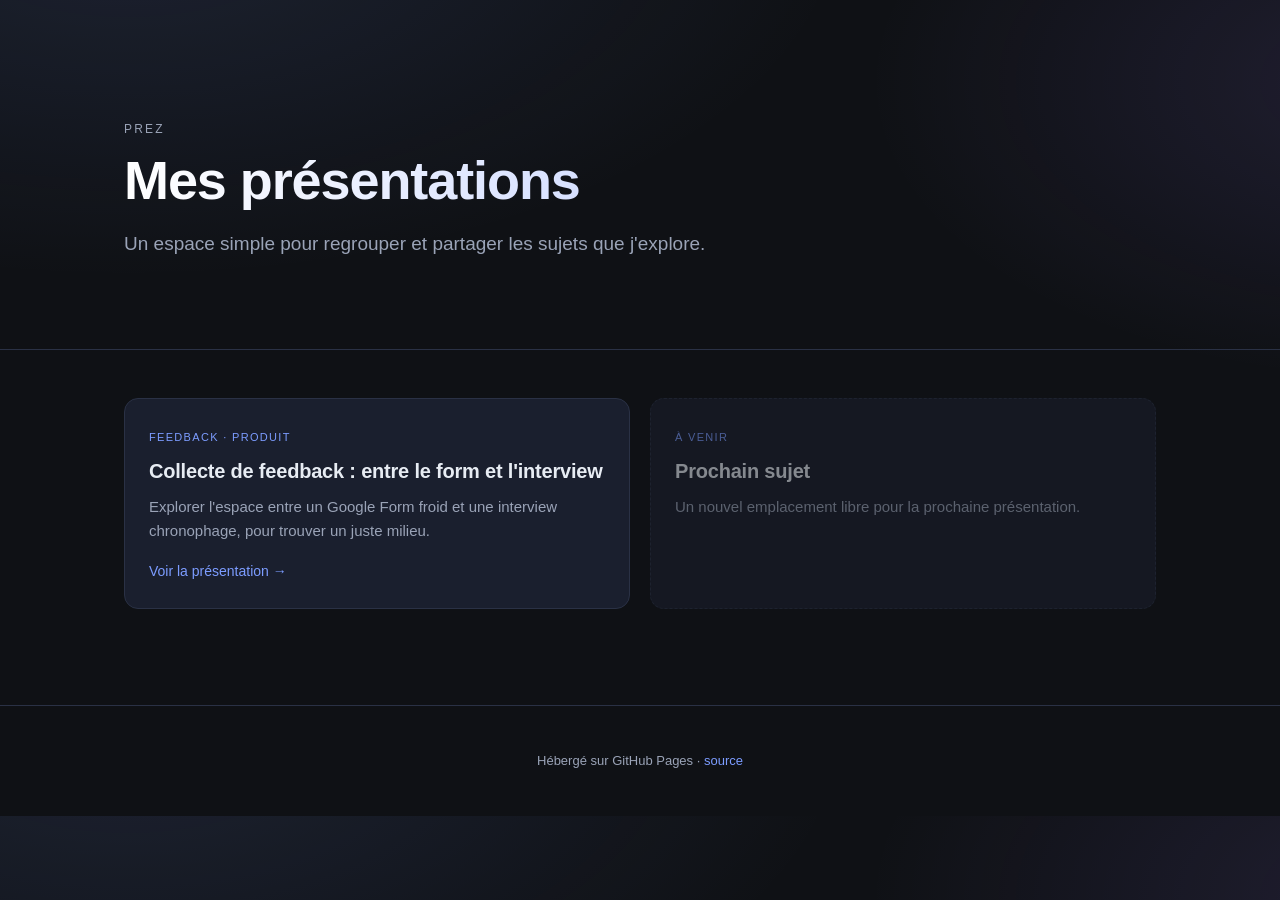
==== index.html @ 94924804 "Add presentation hub site with feedback collection landing page Create a GitHub Pages-ready site to " ====
<!DOCTYPE html>
<html lang="fr">
<head>
  <meta charset="UTF-8" />
  <meta name="viewport" content="width=device-width, initial-scale=1.0" />
  <title>Prez — Mes présentations</title>
  <meta name="description" content="Collection de présentations et sujets explorés." />
  <link rel="stylesheet" href="assets/css/style.css" />
</head>
<body class="hub">
  <header class="hero hero--hub">
    <div class="container">
      <p class="eyebrow">Prez</p>
      <h1>Mes présentations</h1>
      <p class="lead">Un espace simple pour regrouper et partager les sujets que j'explore.</p>
    </div>
  </header>

  <main class="container">
    <section class="cards">
      <a class="card" href="presentations/feedback-collection/index.html">
        <span class="card__tag">Feedback · Produit</span>
        <h2 class="card__title">Collecte de feedback : entre le form et l'interview</h2>
        <p class="card__desc">Explorer l'espace entre un Google Form froid et une interview chronophage, pour trouver un juste milieu.</p>
        <span class="card__cta">Voir la présentation →</span>
      </a>

      <div class="card card--ghost">
        <span class="card__tag">À venir</span>
        <h2 class="card__title">Prochain sujet</h2>
        <p class="card__desc">Un nouvel emplacement libre pour la prochaine présentation.</p>
      </div>
    </section>
  </main>

  <footer class="footer">
    <div class="container">
      <p>Hébergé sur GitHub Pages · <a href="https://github.com/prakkkmak/prez" target="_blank" rel="noopener">source</a></p>
    </div>
  </footer>
</body>
</html>
---- assets/css/style.css ----
:root {
  --bg: #0f1115;
  --bg-2: #151823;
  --surface: #1a1f2e;
  --surface-2: #222839;
  --border: #2a3145;
  --text: #e7ecf3;
  --text-dim: #9aa3b7;
  --accent: #7c9cff;
  --accent-2: #9a7cff;
  --warn: #ffb86b;
  --good: #6bd6a4;
  --bad: #ff7a8a;
  --radius: 14px;
  --maxw: 1080px;
  --font: "Inter", -apple-system, BlinkMacSystemFont, "Segoe UI", Roboto, Helvetica, Arial, sans-serif;
}

* { box-sizing: border-box; }

html, body {
  margin: 0;
  padding: 0;
  background:
    radial-gradient(1200px 600px at 10% -10%, rgba(124,156,255,0.12), transparent 60%),
    radial-gradient(900px 500px at 110% 10%, rgba(154,124,255,0.12), transparent 60%),
    var(--bg);
  color: var(--text);
  font-family: var(--font);
  font-size: 17px;
  line-height: 1.55;
  -webkit-font-smoothing: antialiased;
}

a { color: var(--accent); text-decoration: none; }
a:hover { text-decoration: underline; }

.container {
  max-width: var(--maxw);
  margin: 0 auto;
  padding: 0 24px;
}

/* ---------- Hero ---------- */
.hero {
  padding: 96px 0 56px;
  border-bottom: 1px solid var(--border);
}
.hero--hub { padding: 120px 0 72px; }

.eyebrow {
  margin: 0 0 12px;
  text-transform: uppercase;
  letter-spacing: 0.18em;
  font-size: 12px;
  color: var(--text-dim);
}

h1 {
  font-size: clamp(32px, 5vw, 54px);
  margin: 0 0 16px;
  line-height: 1.1;
  letter-spacing: -0.02em;
  background: linear-gradient(90deg, #ffffff, #c9d6ff 60%, #d6c9ff);
  -webkit-background-clip: text;
  background-clip: text;
  color: transparent;
}

h2 {
  font-size: clamp(22px, 2.6vw, 30px);
  margin: 0 0 12px;
  letter-spacing: -0.01em;
}
h3 {
  font-size: 18px;
  margin: 0 0 8px;
}

.lead {
  font-size: 19px;
  color: var(--text-dim);
  max-width: 680px;
}

/* ---------- Nav back ---------- */
.back {
  display: inline-flex;
  align-items: center;
  gap: 8px;
  padding: 8px 12px;
  border: 1px solid var(--border);
  border-radius: 999px;
  font-size: 13px;
  color: var(--text-dim);
  background: rgba(255,255,255,0.02);
}
.back:hover { color: var(--text); text-decoration: none; border-color: var(--accent); }

/* ---------- Hub cards ---------- */
.cards {
  display: grid;
  grid-template-columns: repeat(auto-fit, minmax(300px, 1fr));
  gap: 20px;
  padding: 48px 0 96px;
}

.card {
  display: block;
  padding: 24px;
  background: var(--surface);
  border: 1px solid var(--border);
  border-radius: var(--radius);
  color: var(--text);
  transition: transform 0.15s ease, border-color 0.15s ease, background 0.15s ease;
}
.card:hover {
  text-decoration: none;
  transform: translateY(-2px);
  border-color: var(--accent);
  background: var(--surface-2);
}
.card--ghost {
  opacity: 0.55;
  border-style: dashed;
}
.card__tag {
  display: inline-block;
  font-size: 11px;
  letter-spacing: 0.12em;
  text-transform: uppercase;
  color: var(--accent);
  margin-bottom: 10px;
}
.card__title { font-size: 20px; margin: 0 0 8px; }
.card__desc { color: var(--text-dim); margin: 0 0 16px; font-size: 15px; }
.card__cta { font-size: 14px; color: var(--accent); }

/* ---------- Sections ---------- */
.section {
  padding: 72px 0;
  border-bottom: 1px solid var(--border);
}
.section:last-of-type { border-bottom: none; }

.section__num {
  display: inline-block;
  font-size: 13px;
  letter-spacing: 0.18em;
  text-transform: uppercase;
  color: var(--accent);
  margin-bottom: 12px;
}

.section__intro {
  color: var(--text-dim);
  max-width: 720px;
  margin-bottom: 32px;
}

/* ---------- Frieze (timeline) ---------- */
.frieze {
  display: grid;
  grid-template-columns: 1fr auto 1fr;
  gap: 24px;
  align-items: stretch;
  margin-top: 24px;
}
.frieze__node {
  background: var(--surface);
  border: 1px solid var(--border);
  border-radius: var(--radius);
  padding: 24px;
  position: relative;
}
.frieze__node--form { border-top: 3px solid var(--bad); }
.frieze__node--interview { border-top: 3px solid var(--warn); }

.frieze__label {
  font-size: 12px;
  letter-spacing: 0.14em;
  text-transform: uppercase;
  color: var(--text-dim);
  margin-bottom: 8px;
}
.frieze__title { font-size: 22px; margin: 0 0 12px; }
.frieze__list {
  margin: 16px 0 0;
  padding: 0;
  list-style: none;
}
.frieze__list li {
  padding: 6px 0 6px 22px;
  position: relative;
  color: var(--text-dim);
  font-size: 15px;
}
.frieze__list li::before {
  content: "–";
  position: absolute;
  left: 0;
  color: var(--accent);
}
.frieze__pro::before { content: "+"; color: var(--good); }
.frieze__con::before { content: "−"; color: var(--bad); }

.frieze__axis {
  position: relative;
  display: flex;
  align-items: center;
  justify-content: center;
  min-width: 80px;
}
.frieze__axis::before {
  content: "";
  position: absolute;
  top: 50%;
  left: 0;
  right: 0;
  height: 2px;
  background: linear-gradient(90deg, var(--bad), var(--warn));
  transform: translateY(-50%);
}
.frieze__axis-label {
  background: var(--bg);
  border: 1px solid var(--border);
  border-radius: 999px;
  padding: 6px 14px;
  font-size: 12px;
  color: var(--text-dim);
  letter-spacing: 0.1em;
  text-transform: uppercase;
  z-index: 1;
}

.frieze__gap {
  margin-top: 32px;
  padding: 20px 24px;
  background: linear-gradient(135deg, rgba(124,156,255,0.1), rgba(154,124,255,0.1));
  border: 1px dashed var(--accent);
  border-radius: var(--radius);
  text-align: center;
  color: var(--text);
}
.frieze__gap strong { color: var(--accent); }

/* ---------- Spectrum ---------- */
.spectrum {
  display: grid;
  grid-template-columns: 1fr 1fr 1fr;
  gap: 16px;
  margin-top: 16px;
}
.spectrum__item {
  padding: 20px;
  background: var(--surface);
  border: 1px solid var(--border);
  border-radius: var(--radius);
}
.spectrum__item--mid {
  border-color: var(--accent);
  background: linear-gradient(135deg, rgba(124,156,255,0.08), rgba(154,124,255,0.08));
}
.spectrum__label {
  font-size: 12px;
  letter-spacing: 0.14em;
  text-transform: uppercase;
  color: var(--text-dim);
  margin-bottom: 6px;
}
.spectrum__value {
  font-size: 20px;
  font-weight: 600;
  margin-bottom: 6px;
}
.spectrum__desc {
  color: var(--text-dim);
  font-size: 14px;
}

/* ---------- Grid of tiles ---------- */
.grid {
  display: grid;
  grid-template-columns: repeat(auto-fit, minmax(240px, 1fr));
  gap: 16px;
}
.tile {
  padding: 20px;
  background: var(--surface);
  border: 1px solid var(--border);
  border-radius: var(--radius);
}
.tile__icon {
  font-size: 22px;
  margin-bottom: 10px;
  color: var(--accent);
  font-weight: 700;
}
.tile__title { font-size: 16px; margin: 0 0 6px; }
.tile__desc { color: var(--text-dim); font-size: 14px; margin: 0; }

/* ---------- Steps ---------- */
.steps {
  counter-reset: step;
  margin: 0;
  padding: 0;
  list-style: none;
}
.steps > li {
  counter-increment: step;
  position: relative;
  padding: 18px 20px 18px 64px;
  background: var(--surface);
  border: 1px solid var(--border);
  border-radius: var(--radius);
  margin-bottom: 12px;
}
.steps > li::before {
  content: counter(step);
  position: absolute;
  left: 20px;
  top: 50%;
  transform: translateY(-50%);
  width: 32px;
  height: 32px;
  display: inline-flex;
  align-items: center;
  justify-content: center;
  border-radius: 50%;
  background: linear-gradient(135deg, var(--accent), var(--accent-2));
  color: white;
  font-weight: 600;
  font-size: 14px;
}
.steps h3 { margin: 0 0 4px; font-size: 16px; }
.steps p { margin: 0; color: var(--text-dim); font-size: 14px; }

/* ---------- Pills ---------- */
.pills {
  display: flex;
  flex-wrap: wrap;
  gap: 8px;
  margin-top: 16px;
}
.pill {
  padding: 6px 12px;
  background: var(--surface-2);
  border: 1px solid var(--border);
  border-radius: 999px;
  font-size: 13px;
  color: var(--text-dim);
}

/* ---------- Footer ---------- */
.footer {
  padding: 32px 0;
  color: var(--text-dim);
  font-size: 13px;
  text-align: center;
  border-top: 1px solid var(--border);
}

/* ---------- Responsive ---------- */
@media (max-width: 760px) {
  .frieze { grid-template-columns: 1fr; }
  .frieze__axis { min-height: 60px; min-width: auto; }
  .frieze__axis::before {
    left: 50%;
    top: 0;
    bottom: 0;
    right: auto;
    width: 2px;
    height: auto;
    background: linear-gradient(180deg, var(--bad), var(--warn));
  }
  .spectrum { grid-template-columns: 1fr; }
}
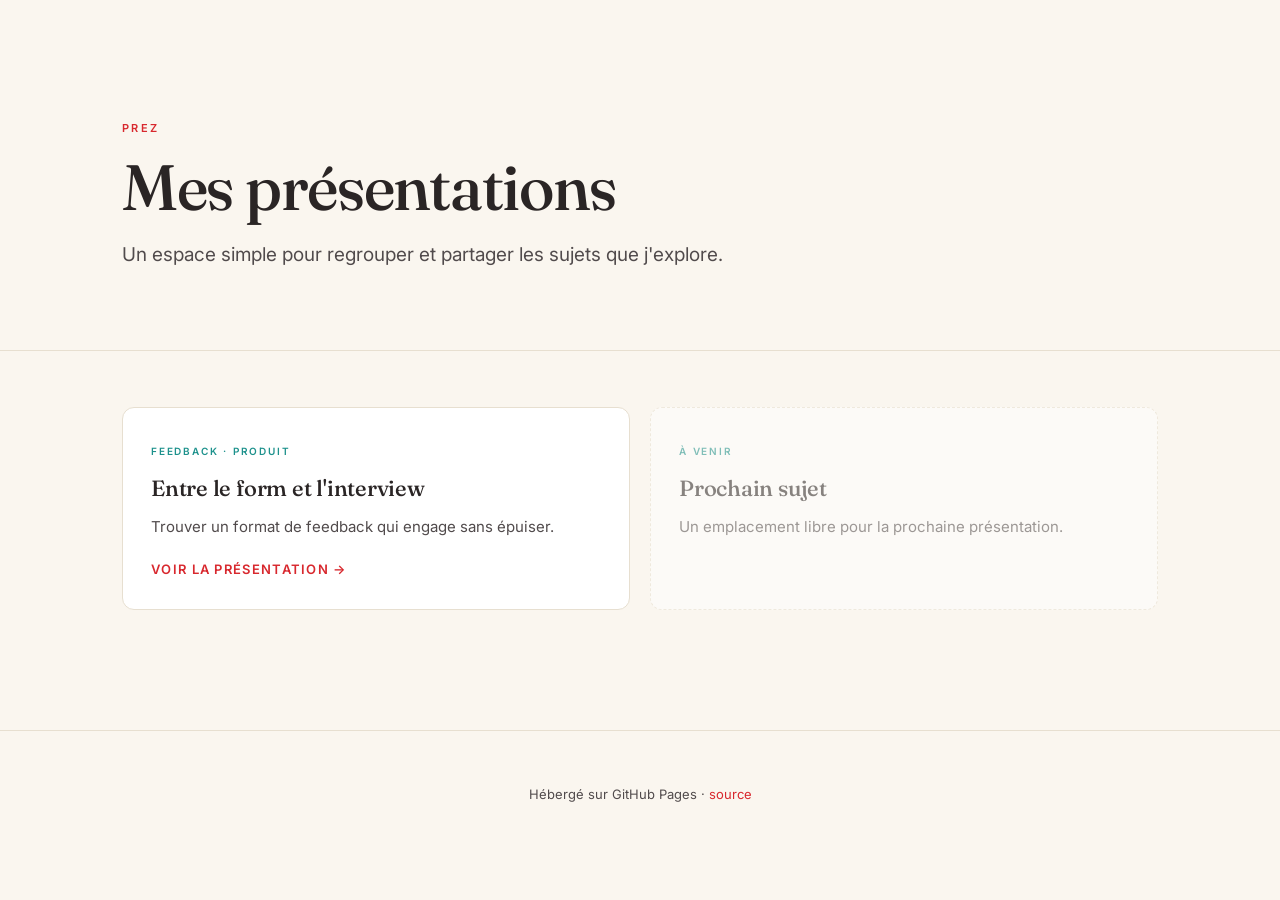
==== commit 89af7993: "Redesign: warmer palette, more infographic, less text - New palette: #D8282E (red), #514B4C (brown)," ====
--- a/index.html
+++ b/index.html
@@ -5,6 +5,9 @@
   <meta name="viewport" content="width=device-width, initial-scale=1.0" />
   <title>Prez — Mes présentations</title>
   <meta name="description" content="Collection de présentations et sujets explorés." />
+  <link rel="preconnect" href="https://fonts.googleapis.com">
+  <link rel="preconnect" href="https://fonts.gstatic.com" crossorigin>
+  <link href="https://fonts.googleapis.com/css2?family=Fraunces:ital,wght@0,400;0,500;1,400;1,500&family=Inter:wght@400;500;600&display=swap" rel="stylesheet">
   <link rel="stylesheet" href="assets/css/style.css" />
 </head>
 <body class="hub">
@@ -20,15 +23,15 @@
     <section class="cards">
       <a class="card" href="presentations/feedback-collection/index.html">
         <span class="card__tag">Feedback · Produit</span>
-        <h2 class="card__title">Collecte de feedback : entre le form et l'interview</h2>
-        <p class="card__desc">Explorer l'espace entre un Google Form froid et une interview chronophage, pour trouver un juste milieu.</p>
+        <h2 class="card__title">Entre le form et l'interview</h2>
+        <p class="card__desc">Trouver un format de feedback qui engage sans épuiser.</p>
         <span class="card__cta">Voir la présentation →</span>
       </a>
 
       <div class="card card--ghost">
         <span class="card__tag">À venir</span>
         <h2 class="card__title">Prochain sujet</h2>
-        <p class="card__desc">Un nouvel emplacement libre pour la prochaine présentation.</p>
+        <p class="card__desc">Un emplacement libre pour la prochaine présentation.</p>
       </div>
     </section>
   </main>
--- a/assets/css/style.css
+++ b/assets/css/style.css
@@ -1,19 +1,17 @@
 :root {
-  --bg: #0f1115;
-  --bg-2: #151823;
-  --surface: #1a1f2e;
-  --surface-2: #222839;
-  --border: #2a3145;
-  --text: #e7ecf3;
-  --text-dim: #9aa3b7;
-  --accent: #7c9cff;
-  --accent-2: #9a7cff;
-  --warn: #ffb86b;
-  --good: #6bd6a4;
-  --bad: #ff7a8a;
-  --radius: 14px;
-  --maxw: 1080px;
+  --red: #D8282E;
+  --brown: #514B4C;
+  --teal: #1D918C;
+  --bg: #faf6ef;
+  --bg-2: #f2ece1;
+  --surface: #ffffff;
+  --border: #e7dfd0;
+  --text: #2a2525;
+  --text-dim: #514B4C;
+  --radius: 12px;
+  --maxw: 1100px;
   --font: "Inter", -apple-system, BlinkMacSystemFont, "Segoe UI", Roboto, Helvetica, Arial, sans-serif;
+  --serif: "Fraunces", "Playfair Display", Georgia, serif;
 }
 
 * { box-sizing: border-box; }
@@ -21,10 +19,7 @@
 html, body {
   margin: 0;
   padding: 0;
-  background:
-    radial-gradient(1200px 600px at 10% -10%, rgba(124,156,255,0.12), transparent 60%),
-    radial-gradient(900px 500px at 110% 10%, rgba(154,124,255,0.12), transparent 60%),
-    var(--bg);
+  background: var(--bg);
   color: var(--text);
   font-family: var(--font);
   font-size: 17px;
@@ -32,328 +27,451 @@
   -webkit-font-smoothing: antialiased;
 }
 
-a { color: var(--accent); text-decoration: none; }
+a { color: var(--red); text-decoration: none; }
 a:hover { text-decoration: underline; }
 
 .container {
   max-width: var(--maxw);
   margin: 0 auto;
-  padding: 0 24px;
+  padding: 0 32px;
 }
 
 /* ---------- Hero ---------- */
 .hero {
-  padding: 96px 0 56px;
+  padding: 96px 0 64px;
   border-bottom: 1px solid var(--border);
 }
-.hero--hub { padding: 120px 0 72px; }
+.hero--hub { padding: 120px 0 80px; }
 
 .eyebrow {
-  margin: 0 0 12px;
-  text-transform: uppercase;
-  letter-spacing: 0.18em;
-  font-size: 12px;
-  color: var(--text-dim);
+  margin: 0 0 16px;
+  text-transform: uppercase;
+  letter-spacing: 0.22em;
+  font-size: 11px;
+  color: var(--red);
+  font-weight: 600;
 }
 
 h1 {
-  font-size: clamp(32px, 5vw, 54px);
-  margin: 0 0 16px;
-  line-height: 1.1;
+  font-family: var(--serif);
+  font-size: clamp(36px, 5.5vw, 64px);
+  margin: 0 0 20px;
+  line-height: 1.05;
   letter-spacing: -0.02em;
-  background: linear-gradient(90deg, #ffffff, #c9d6ff 60%, #d6c9ff);
-  -webkit-background-clip: text;
-  background-clip: text;
-  color: transparent;
+  color: var(--text);
+  font-weight: 500;
 }
 
 h2 {
-  font-size: clamp(22px, 2.6vw, 30px);
+  font-family: var(--serif);
+  font-size: clamp(26px, 3vw, 38px);
   margin: 0 0 12px;
   letter-spacing: -0.01em;
-}
-h3 {
-  font-size: 18px;
-  margin: 0 0 8px;
-}
+  font-weight: 500;
+}
+
+h3 { font-size: 16px; margin: 0 0 8px; font-weight: 600; }
 
 .lead {
   font-size: 19px;
   color: var(--text-dim);
-  max-width: 680px;
-}
-
-/* ---------- Nav back ---------- */
+  max-width: 620px;
+  margin: 0;
+}
+
+/* ---------- Back nav ---------- */
 .back {
   display: inline-flex;
   align-items: center;
   gap: 8px;
-  padding: 8px 12px;
+  padding: 8px 14px;
   border: 1px solid var(--border);
   border-radius: 999px;
-  font-size: 13px;
-  color: var(--text-dim);
-  background: rgba(255,255,255,0.02);
-}
-.back:hover { color: var(--text); text-decoration: none; border-color: var(--accent); }
+  font-size: 12px;
+  color: var(--text-dim);
+  background: var(--surface);
+  text-transform: uppercase;
+  letter-spacing: 0.1em;
+}
+.back:hover { color: var(--red); border-color: var(--red); text-decoration: none; }
 
 /* ---------- Hub cards ---------- */
 .cards {
   display: grid;
   grid-template-columns: repeat(auto-fit, minmax(300px, 1fr));
   gap: 20px;
-  padding: 48px 0 96px;
+  padding: 56px 0 120px;
 }
 
 .card {
   display: block;
-  padding: 24px;
+  padding: 28px;
   background: var(--surface);
   border: 1px solid var(--border);
   border-radius: var(--radius);
   color: var(--text);
-  transition: transform 0.15s ease, border-color 0.15s ease, background 0.15s ease;
+  transition: transform 0.15s ease, border-color 0.15s ease;
 }
 .card:hover {
   text-decoration: none;
   transform: translateY(-2px);
-  border-color: var(--accent);
-  background: var(--surface-2);
-}
-.card--ghost {
-  opacity: 0.55;
-  border-style: dashed;
-}
+  border-color: var(--red);
+}
+.card--ghost { opacity: 0.55; border-style: dashed; }
 .card__tag {
   display: inline-block;
-  font-size: 11px;
-  letter-spacing: 0.12em;
-  text-transform: uppercase;
-  color: var(--accent);
-  margin-bottom: 10px;
-}
-.card__title { font-size: 20px; margin: 0 0 8px; }
+  font-size: 10px;
+  letter-spacing: 0.18em;
+  text-transform: uppercase;
+  color: var(--teal);
+  margin-bottom: 12px;
+  font-weight: 600;
+}
+.card__title { font-family: var(--serif); font-size: 22px; margin: 0 0 10px; font-weight: 500; }
 .card__desc { color: var(--text-dim); margin: 0 0 16px; font-size: 15px; }
-.card__cta { font-size: 14px; color: var(--accent); }
+.card__cta { font-size: 13px; color: var(--red); text-transform: uppercase; letter-spacing: 0.1em; font-weight: 600; }
 
 /* ---------- Sections ---------- */
 .section {
-  padding: 72px 0;
+  padding: 96px 0;
   border-bottom: 1px solid var(--border);
 }
-.section:last-of-type { border-bottom: none; }
+.section:last-of-type { border-bottom: none; padding-bottom: 120px; }
 
 .section__num {
   display: inline-block;
-  font-size: 13px;
-  letter-spacing: 0.18em;
-  text-transform: uppercase;
-  color: var(--accent);
-  margin-bottom: 12px;
+  font-family: var(--serif);
+  font-size: 14px;
+  letter-spacing: 0.08em;
+  color: var(--red);
+  margin-bottom: 20px;
+  font-style: italic;
 }
 
 .section__intro {
   color: var(--text-dim);
-  max-width: 720px;
-  margin-bottom: 32px;
-}
-
-/* ---------- Frieze (timeline) ---------- */
-.frieze {
-  display: grid;
-  grid-template-columns: 1fr auto 1fr;
-  gap: 24px;
-  align-items: stretch;
-  margin-top: 24px;
-}
-.frieze__node {
-  background: var(--surface);
-  border: 1px solid var(--border);
-  border-radius: var(--radius);
-  padding: 24px;
+  max-width: 680px;
+  margin: 0 0 48px;
+  font-size: 18px;
+}
+
+/* ========== 01 — Frise ========== */
+.frieze2 {
+  display: grid;
+  grid-template-columns: 1fr 1fr;
+  gap: 0;
+  margin-top: 40px;
   position: relative;
-}
-.frieze__node--form { border-top: 3px solid var(--bad); }
-.frieze__node--interview { border-top: 3px solid var(--warn); }
-
-.frieze__label {
-  font-size: 12px;
-  letter-spacing: 0.14em;
-  text-transform: uppercase;
-  color: var(--text-dim);
-  margin-bottom: 8px;
-}
-.frieze__title { font-size: 22px; margin: 0 0 12px; }
-.frieze__list {
-  margin: 16px 0 0;
-  padding: 0;
-  list-style: none;
-}
-.frieze__list li {
-  padding: 6px 0 6px 22px;
-  position: relative;
-  color: var(--text-dim);
-  font-size: 15px;
-}
-.frieze__list li::before {
-  content: "–";
-  position: absolute;
-  left: 0;
-  color: var(--accent);
-}
-.frieze__pro::before { content: "+"; color: var(--good); }
-.frieze__con::before { content: "−"; color: var(--bad); }
-
-.frieze__axis {
-  position: relative;
-  display: flex;
-  align-items: center;
-  justify-content: center;
-  min-width: 80px;
-}
-.frieze__axis::before {
+  border-top: 1px solid var(--border);
+  border-bottom: 1px solid var(--border);
+}
+.frieze2::before {
   content: "";
   position: absolute;
   top: 50%;
   left: 0;
   right: 0;
-  height: 2px;
-  background: linear-gradient(90deg, var(--bad), var(--warn));
-  transform: translateY(-50%);
-}
-.frieze__axis-label {
-  background: var(--bg);
-  border: 1px solid var(--border);
+  height: 1px;
+  background: var(--border);
+  z-index: 0;
+}
+.fend {
+  padding: 56px 40px;
+  text-align: center;
+  position: relative;
+  background: var(--surface);
+}
+.fend:first-child { border-right: 1px solid var(--border); }
+.fend__circle {
+  width: 96px;
+  height: 96px;
+  border-radius: 50%;
+  margin: 0 auto 20px;
+  display: flex;
+  align-items: center;
+  justify-content: center;
+  font-family: var(--serif);
+  font-size: 34px;
+  font-weight: 500;
+  color: var(--surface);
+}
+.fend--form .fend__circle { background: var(--red); }
+.fend--interview .fend__circle { background: var(--teal); }
+
+.fend__name {
+  font-family: var(--serif);
+  font-size: 28px;
+  margin: 0 0 10px;
+  font-weight: 500;
+}
+.fend__tag {
+  display: inline-block;
+  padding: 4px 12px;
   border-radius: 999px;
-  padding: 6px 14px;
-  font-size: 12px;
-  color: var(--text-dim);
-  letter-spacing: 0.1em;
-  text-transform: uppercase;
-  z-index: 1;
-}
-
-.frieze__gap {
-  margin-top: 32px;
-  padding: 20px 24px;
-  background: linear-gradient(135deg, rgba(124,156,255,0.1), rgba(154,124,255,0.1));
-  border: 1px dashed var(--accent);
-  border-radius: var(--radius);
-  text-align: center;
-  color: var(--text);
-}
-.frieze__gap strong { color: var(--accent); }
-
-/* ---------- Spectrum ---------- */
-.spectrum {
+  font-size: 11px;
+  letter-spacing: 0.14em;
+  text-transform: uppercase;
+  font-weight: 600;
+  margin-bottom: 16px;
+}
+.fend--form .fend__tag { background: rgba(216,40,46,0.1); color: var(--red); }
+.fend--interview .fend__tag { background: rgba(29,145,140,0.1); color: var(--teal); }
+
+.fend__pain {
+  color: var(--text-dim);
+  font-size: 15px;
+  max-width: 260px;
+  margin: 0 auto;
+  font-style: italic;
+}
+
+/* Axis labels between extremes */
+.frieze-axes {
   display: grid;
   grid-template-columns: 1fr 1fr 1fr;
   gap: 16px;
-  margin-top: 16px;
-}
-.spectrum__item {
+  margin-top: 56px;
+  text-align: center;
+}
+.axis {
   padding: 20px;
+}
+.axis__label {
+  font-size: 11px;
+  letter-spacing: 0.18em;
+  text-transform: uppercase;
+  color: var(--text-dim);
+  margin-bottom: 8px;
+  font-weight: 600;
+}
+.axis__row {
+  display: flex;
+  align-items: center;
+  justify-content: center;
+  gap: 14px;
+  font-family: var(--serif);
+  font-style: italic;
+  font-size: 17px;
+}
+.axis__row .low { color: var(--red); }
+.axis__row .high { color: var(--teal); }
+.axis__bar {
+  flex: 1;
+  max-width: 60px;
+  height: 2px;
+  background: linear-gradient(90deg, var(--red), var(--teal));
+}
+
+/* ========== 02 — Spectrum ========== */
+.spectrum2 {
+  display: grid;
+  grid-template-columns: 1fr 1.3fr 1fr;
+  gap: 20px;
+  align-items: stretch;
+  margin-top: 40px;
+}
+.sp {
   background: var(--surface);
   border: 1px solid var(--border);
   border-radius: var(--radius);
-}
-.spectrum__item--mid {
-  border-color: var(--accent);
-  background: linear-gradient(135deg, rgba(124,156,255,0.08), rgba(154,124,255,0.08));
-}
-.spectrum__label {
-  font-size: 12px;
-  letter-spacing: 0.14em;
-  text-transform: uppercase;
-  color: var(--text-dim);
-  margin-bottom: 6px;
-}
-.spectrum__value {
-  font-size: 20px;
-  font-weight: 600;
-  margin-bottom: 6px;
-}
-.spectrum__desc {
-  color: var(--text-dim);
+  padding: 32px 24px;
+  text-align: center;
+}
+.sp--mid {
+  background: var(--text);
+  border-color: var(--text);
+  color: var(--surface);
+  transform: scale(1.03);
+  box-shadow: 0 20px 40px -20px rgba(216,40,46,0.35);
+}
+.sp__mark {
+  font-family: var(--serif);
+  font-style: italic;
   font-size: 14px;
-}
-
-/* ---------- Grid of tiles ---------- */
-.grid {
-  display: grid;
-  grid-template-columns: repeat(auto-fit, minmax(240px, 1fr));
+  color: var(--red);
+  margin-bottom: 8px;
+}
+.sp--mid .sp__mark { color: #ff8a8f; }
+.sp__name {
+  font-family: var(--serif);
+  font-size: 24px;
+  font-weight: 500;
+  margin: 0 0 10px;
+}
+.sp__desc {
+  font-size: 14px;
+  color: var(--text-dim);
+  margin: 0;
+}
+.sp--mid .sp__desc { color: rgba(255,255,255,0.75); }
+
+/* ========== 03 — 3 axes ========== */
+.axes {
+  display: grid;
+  grid-template-columns: 1fr 1fr 1fr;
   gap: 16px;
-}
-.tile {
-  padding: 20px;
+  margin-top: 40px;
+  position: relative;
+}
+.axes::after {
+  content: "";
+  position: absolute;
+  top: 42px;
+  left: 16%;
+  right: 16%;
+  height: 1px;
+  background: var(--border);
+  z-index: 0;
+}
+.ax {
   background: var(--surface);
   border: 1px solid var(--border);
   border-radius: var(--radius);
-}
-.tile__icon {
-  font-size: 22px;
-  margin-bottom: 10px;
-  color: var(--accent);
-  font-weight: 700;
-}
-.tile__title { font-size: 16px; margin: 0 0 6px; }
-.tile__desc { color: var(--text-dim); font-size: 14px; margin: 0; }
-
-/* ---------- Steps ---------- */
-.steps {
-  counter-reset: step;
-  margin: 0;
-  padding: 0;
-  list-style: none;
-}
-.steps > li {
-  counter-increment: step;
+  padding: 28px 24px;
   position: relative;
-  padding: 18px 20px 18px 64px;
-  background: var(--surface);
-  border: 1px solid var(--border);
-  border-radius: var(--radius);
-  margin-bottom: 12px;
-}
-.steps > li::before {
-  content: counter(step);
-  position: absolute;
-  left: 20px;
-  top: 50%;
-  transform: translateY(-50%);
-  width: 32px;
-  height: 32px;
+  z-index: 1;
+  text-align: center;
+}
+.ax--focus {
+  border-color: var(--red);
+  border-width: 2px;
+  background: linear-gradient(180deg, #fff, #fff5f3);
+}
+.ax__num {
+  width: 40px;
+  height: 40px;
+  border-radius: 50%;
+  background: var(--surface);
+  border: 1px solid var(--border);
+  color: var(--text-dim);
   display: inline-flex;
   align-items: center;
   justify-content: center;
+  font-family: var(--serif);
+  font-size: 18px;
+  font-weight: 500;
+  margin-bottom: 20px;
+}
+.ax--focus .ax__num {
+  background: var(--red);
+  border-color: var(--red);
+  color: var(--surface);
+}
+.ax__title {
+  font-family: var(--serif);
+  font-size: 20px;
+  margin: 0 0 8px;
+  font-weight: 500;
+}
+.ax__desc {
+  font-size: 14px;
+  color: var(--text-dim);
+  margin: 0;
+}
+.ax__badge {
+  display: inline-block;
+  margin-top: 14px;
+  padding: 4px 10px;
+  background: var(--red);
+  color: #fff;
+  border-radius: 999px;
+  font-size: 10px;
+  letter-spacing: 0.14em;
+  text-transform: uppercase;
+  font-weight: 600;
+}
+
+/* Market row */
+.market {
+  margin-top: 64px;
+}
+.market__title {
+  font-family: var(--serif);
+  font-size: 20px;
+  margin: 0 0 8px;
+  font-weight: 500;
+}
+.market__intro {
+  color: var(--text-dim);
+  margin: 0 0 24px;
+  max-width: 680px;
+}
+.market__row {
+  display: grid;
+  grid-template-columns: repeat(auto-fit, minmax(160px, 1fr));
+  gap: 12px;
+}
+.mkt {
+  padding: 18px;
+  background: var(--surface);
+  border: 1px solid var(--border);
+  border-radius: var(--radius);
+  text-align: center;
+}
+.mkt__tag {
+  font-size: 10px;
+  letter-spacing: 0.16em;
+  text-transform: uppercase;
+  color: var(--teal);
+  font-weight: 600;
+  margin-bottom: 8px;
+}
+.mkt__name {
+  font-family: var(--serif);
+  font-size: 15px;
+  font-weight: 500;
+  margin: 0;
+  color: var(--text);
+}
+
+/* ========== 04 — Bubble cloud ========== */
+.bubbles {
+  position: relative;
+  height: 520px;
+  margin-top: 40px;
+}
+.bubble {
+  position: absolute;
   border-radius: 50%;
-  background: linear-gradient(135deg, var(--accent), var(--accent-2));
-  color: white;
-  font-weight: 600;
-  font-size: 14px;
-}
-.steps h3 { margin: 0 0 4px; font-size: 16px; }
-.steps p { margin: 0; color: var(--text-dim); font-size: 14px; }
-
-/* ---------- Pills ---------- */
-.pills {
   display: flex;
-  flex-wrap: wrap;
-  gap: 8px;
-  margin-top: 16px;
-}
-.pill {
-  padding: 6px 12px;
-  background: var(--surface-2);
-  border: 1px solid var(--border);
-  border-radius: 999px;
-  font-size: 13px;
-  color: var(--text-dim);
-}
+  align-items: center;
+  justify-content: center;
+  text-align: center;
+  padding: 16px;
+  font-family: var(--serif);
+  font-weight: 500;
+  line-height: 1.15;
+  box-shadow: 0 10px 30px -10px rgba(81,75,76,0.2);
+  transition: transform 0.2s ease;
+}
+.bubble:hover { transform: scale(1.05); }
+
+.bubble--red { background: var(--red); color: #fff; }
+.bubble--teal { background: var(--teal); color: #fff; }
+.bubble--brown { background: var(--brown); color: #fff; }
+.bubble--light { background: var(--surface); color: var(--text); border: 1px solid var(--border); }
+.bubble--cream { background: var(--bg-2); color: var(--brown); }
+
+.bubble--xl { width: 220px; height: 220px; font-size: 22px; }
+.bubble--lg { width: 170px; height: 170px; font-size: 18px; }
+.bubble--md { width: 130px; height: 130px; font-size: 15px; }
+.bubble--sm { width: 100px; height: 100px; font-size: 13px; }
+
+/* Positioning */
+.b1 { top: 20px;  left: 4%;   }
+.b2 { top: 40px;  left: 30%;  }
+.b3 { top: 10px;  right: 6%;  }
+.b4 { top: 230px; left: 0%;   }
+.b5 { top: 200px; left: 22%;  }
+.b6 { top: 270px; left: 48%;  }
+.b7 { top: 220px; right: 2%;  }
+.b8 { top: 380px; left: 12%;  }
+.b9 { top: 380px; left: 38%;  }
+.b10{ top: 410px; right: 20%; }
 
 /* ---------- Footer ---------- */
 .footer {
-  padding: 32px 0;
+  padding: 40px 0;
   color: var(--text-dim);
   font-size: 13px;
   text-align: center;
@@ -361,17 +479,19 @@
 }
 
 /* ---------- Responsive ---------- */
-@media (max-width: 760px) {
-  .frieze { grid-template-columns: 1fr; }
-  .frieze__axis { min-height: 60px; min-width: auto; }
-  .frieze__axis::before {
-    left: 50%;
-    top: 0;
-    bottom: 0;
-    right: auto;
-    width: 2px;
-    height: auto;
-    background: linear-gradient(180deg, var(--bad), var(--warn));
-  }
-  .spectrum { grid-template-columns: 1fr; }
-}
+@media (max-width: 860px) {
+  .frieze2 { grid-template-columns: 1fr; }
+  .fend:first-child { border-right: none; border-bottom: 1px solid var(--border); }
+  .spectrum2 { grid-template-columns: 1fr; }
+  .sp--mid { transform: none; }
+  .axes { grid-template-columns: 1fr; }
+  .axes::after { display: none; }
+  .frieze-axes { grid-template-columns: 1fr; }
+
+  .bubbles { height: auto; display: flex; flex-wrap: wrap; gap: 12px; justify-content: center; }
+  .bubble { position: static; }
+  .bubble--xl { width: 160px; height: 160px; font-size: 17px; }
+  .bubble--lg { width: 130px; height: 130px; font-size: 15px; }
+  .bubble--md { width: 110px; height: 110px; font-size: 14px; }
+  .bubble--sm { width: 90px;  height: 90px;  font-size: 12px; }
+}
